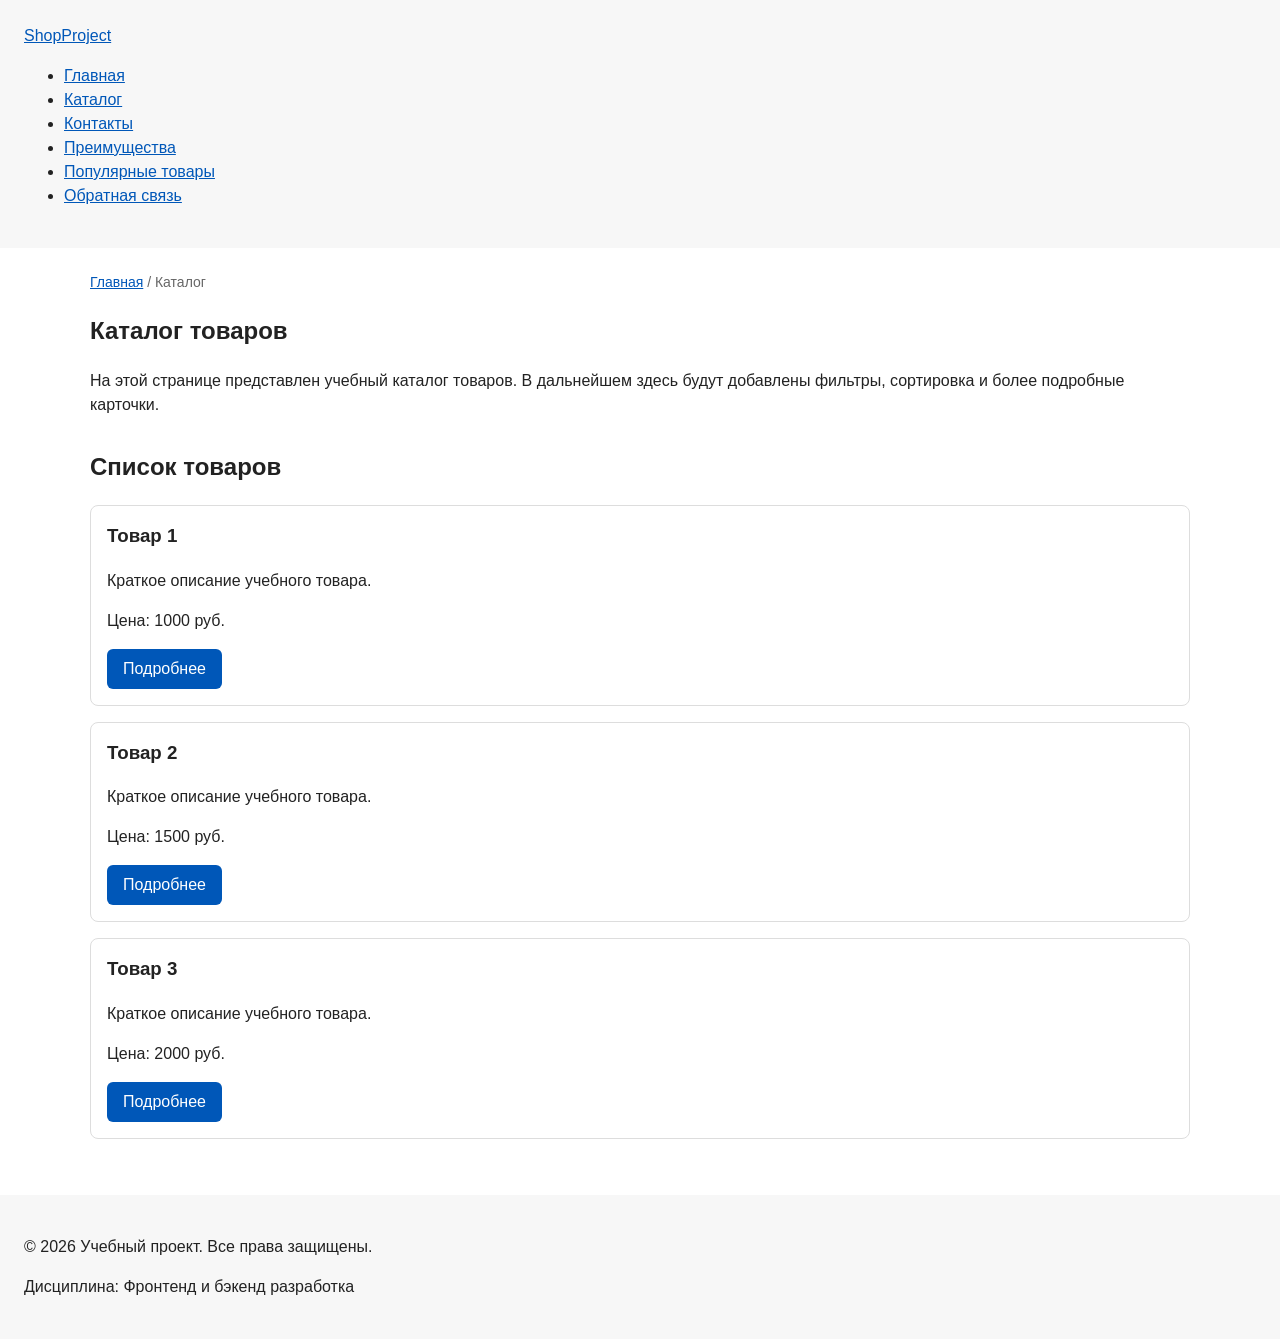
==== catalog.html @ e5fe0d96 "feat: add multi-page structure navigation and anchors" ====
<!DOCTYPE html>
<html lang="ru">
<head>
  <meta charset="UTF-8">
  <meta name="viewport" content="width=device-width, initial-scale=1.0">
  <meta name="description" content="Каталог товаров учебного интернет-магазина.">
  <title>Каталог товаров — Учебный интернет-магазин</title>
  <link rel="stylesheet" href="css/style.css">
</head>
<body>
  <header>
    <div class="site-header">
      <a class="site-logo" href="index.html">ShopProject</a>
      <nav class="site-nav" aria-label="Основная навигация">
        <ul class="site-nav__list">
          <li><a href="index.html">Главная</a></li>
          <li><a href="catalog.html">Каталог</a></li>
          <li><a href="contacts.html">Контакты</a></li>
          <li><a href="index.html#advantages">Преимущества</a></li>
          <li><a href="index.html#popular">Популярные товары</a></li>
          <li><a href="index.html#contacts">Обратная связь</a></li>
        </ul>
      </nav>
    </div>
  </header>

  <main>
    <nav class="breadcrumbs" aria-label="Хлебные крошки">
      <a href="index.html">Главная</a>
      <span>Каталог</span>
    </nav>

    <section class="section">
      <h1>Каталог товаров</h1>
      <p>
        На этой странице представлен учебный каталог товаров.
        В дальнейшем здесь будут добавлены фильтры, сортировка и более подробные карточки.
      </p>
    </section>

    <section class="section">
      <h2>Список товаров</h2>
      <article class="product-card">
        <h3>Товар 1</h3>
        <p>Краткое описание учебного товара.</p>
        <p>Цена: 1000 руб.</p>
        <a class="button" href="index.html#popular">Подробнее</a>
      </article>

      <article class="product-card">
        <h3>Товар 2</h3>
        <p>Краткое описание учебного товара.</p>
        <p>Цена: 1500 руб.</p>
        <a class="button" href="index.html#popular">Подробнее</a>
      </article>

      <article class="product-card">
        <h3>Товар 3</h3>
        <p>Краткое описание учебного товара.</p>
        <p>Цена: 2000 руб.</p>
        <a class="button" href="index.html#popular">Подробнее</a>
      </article>
    </section>
  </main>

  <footer>
    <p>&copy; 2026 Учебный проект. Все права защищены.</p>
    <p>Дисциплина: Фронтенд и бэкенд разработка</p>
  </footer>
</body>
</html>
---- css/style.css ----
/* ===============================
   1. Переменные проекта
   =============================== */

  :root {
  /* Основные цвета проекта */
  --color-bg: #ffffff;
  --color-text: #222222;
  --color-muted: #666666;
  --color-primary: #0057b8;
  --color-primary-dark: #003f86;
  --color-border: #dddddd;
  --color-surface: #f7f7f7;
  --color-surface-accent: #eef5ff;
  --color-danger: #b00020;
  --color-success: #168a2f;
  --color-success-bg: #eefaf0;
  --color-white: #ffffff;

  /* Отступы */
  --space-xs: 4px;
  --space-sm: 8px;
  --space-md: 16px;
  --space-lg: 24px;
  --space-xl: 32px;

  /* Скругления */
  --radius-sm: 6px;
  --radius-md: 8px;
  --radius-lg: 12px;

  /* Размеры */
  --container-width: 1100px;
}

/* ===============================
   2. Базовые стили
   =============================== */

* {
  box-sizing: border-box;
}

body {
  margin: 0;
  font-family: Arial, sans-serif;
  line-height: 1.5;
  color: var(--color-text);
  background-color: var(--color-bg);
}

header,
main,
footer {
  padding: var(--space-lg);
}

header {
  background-color: var(--color-surface);
}

footer {
  background-color: var(--color-surface);
}


/* ===============================
   3. Общие элементы интерфейса
   =============================== */

a {
  color: var(--color-primary);
}

a:hover {
  color: var(--color-primary-dark);
}

a:focus-visible {
  outline: 2px solid var(--color-primary);
  outline-offset: 3px;
}

.button {
  display: inline-block;
  padding: var(--space-sm) var(--space-md);
  color: var(--color-white);
  background-color: var(--color-primary);
  text-decoration: none;
  border: none;
  border-radius: var(--radius-sm);
  cursor: pointer;
}

.button:hover {
  background-color: var(--color-primary-dark);
}

.button:focus-visible {
  outline: 2px solid var(--color-primary);
  outline-offset: 3px;
}

.button:disabled {
  opacity: 0.6;
  cursor: not-allowed;
}

/* ===============================
   4. Компоненты страницы
   =============================== */

.hero {
  max-width: var(--container-width);
  margin: 0 auto var(--space-xl);
  padding: var(--space-xl) var(--space-lg);
  background-color: var(--color-surface-accent);
  border-radius: var(--radius-lg);
}

.section {
  max-width: var(--container-width);
  margin: 0 auto var(--space-xl);
}

.section h2 {
  margin-top: 0;
}

.product-card {
  margin-bottom: var(--space-md);
  padding: var(--space-md);
  border: 1px solid var(--color-border);
  border-radius: var(--radius-md);
  background-color: var(--color-bg);
}

.product-card:hover {
  border-color: var(--color-primary);
}

.product-card h3 {
  margin-top: 0;
}

.aside-info {
  max-width: var(--container-width);
  margin: 0 auto var(--space-xl);
  padding: var(--space-md);
  border-left: 4px solid var(--color-primary);
  background-color: var(--color-surface);
}

/* ===============================
   5. Форма и модальное окно
   =============================== */

.order-dialog {
  width: min(100% - 32px, 560px);
  padding: var(--space-lg);
  border: none;
  border-radius: var(--radius-lg);
}

.order-dialog::backdrop {
  background-color: rgba(0, 0, 0, 0.5);
}

.form-field {
  margin-bottom: var(--space-md);
}

.form-field label {
  display: block;
  margin-bottom: var(--space-xs);
}

.form-field input,
.form-field select,
.form-field textarea {
  width: 100%;
  padding: 10px 12px;
  border: 1px solid var(--color-border);
  border-radius: var(--radius-sm);
  font: inherit;
}

.form-field input[type="checkbox"] {
  width: auto;
}

.form-field small {
  display: block;
  margin-top: var(--space-xs);
  color: var(--color-muted);
}

.form-field input:hover,
.form-field select:hover,
.form-field textarea:hover {
  border-color: var(--color-primary);
}

.form-field input:focus-visible,
.form-field select:focus-visible,
.form-field textarea:focus-visible,
.form-actions button:focus-visible {
  outline: 2px solid var(--color-primary);
  outline-offset: 3px;
}

[aria-invalid="true"] {
  border-color: var(--color-danger);
}

.success-message {
  max-width: var(--container-width);
  margin: var(--space-lg) auto;
  padding: var(--space-md);
  border-left: 4px solid var(--color-success);
  background-color: var(--color-success-bg);
}

/* ===============================
   6. Навигация, якоря и хлебные крошки
   =============================== */
html {
  scroll-behavior: smooth;
}

:target {
  outline: 2px dashed var(--color-primary);
  outline-offset: 4px;
}

.breadcrumbs {
  max-width: var(--container-width);
  margin: 0 auto var(--space-md);
  font-size: 14px;
  color: var(--color-muted);
}

.breadcrumbs a {
  color: var(--color-primary);
}

.breadcrumbs span::before {
  content: " / ";
  color: var(--color-muted);
}
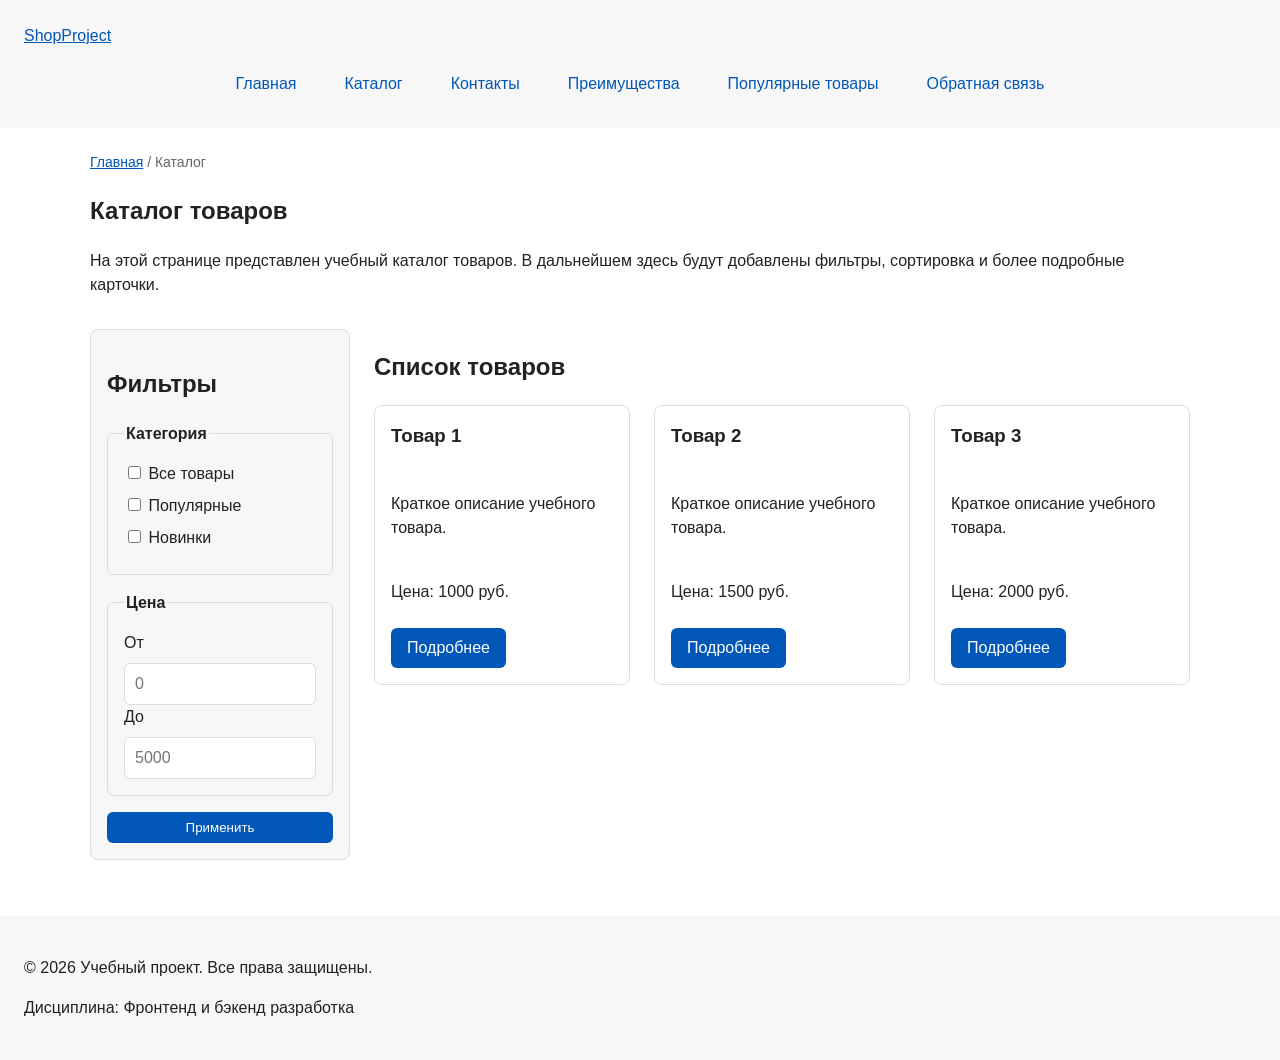
==== commit 1c285591: "feat: add flex navigation and grid catalog layout" ====
--- a/catalog.html
+++ b/catalog.html
@@ -38,8 +38,48 @@
       </p>
     </section>
 
-    <section class="section">
-      <h2>Список товаров</h2>
+    <section class="catalog-layout">
+  <aside class="catalog-filters">
+    <h2>Фильтры</h2>
+
+    <form class="filters-form" action="#" method="get">
+      <fieldset>
+        <legend>Категория</legend>
+
+        <label>
+          <input type="checkbox" name="category" value="all">
+          Все товары
+        </label>
+
+        <label>
+          <input type="checkbox" name="category" value="popular">
+          Популярные
+        </label>
+
+        <label>
+          <input type="checkbox" name="category" value="new">
+          Новинки
+        </label>
+      </fieldset>
+
+      <fieldset>
+        <legend>Цена</legend>
+
+        <label for="price-from">От</label>
+        <input id="price-from" name="price-from" type="number" min="0" placeholder="0">
+
+        <label for="price-to">До</label>
+        <input id="price-to" name="price-to" type="number" min="0" placeholder="5000">
+      </fieldset>
+
+      <button class="button" type="submit">Применить</button>
+    </form>
+  </aside>
+
+    <section class="catalog-products">
+    <h2>Список товаров</h2>
+
+    <div class="products-grid">
       <article class="product-card">
         <h3>Товар 1</h3>
         <p>Краткое описание учебного товара.</p>
@@ -60,7 +100,9 @@
         <p>Цена: 2000 руб.</p>
         <a class="button" href="index.html#popular">Подробнее</a>
       </article>
-    </section>
+    </div>
+  </section>
+</section>
   </main>
 
   <footer>
--- a/css/style.css
+++ b/css/style.css
@@ -128,11 +128,19 @@
 }
 
 .product-card {
-  margin-bottom: var(--space-md);
+  display: flex;
+  flex-direction: column;
+  gap: var(--space-sm);
+  margin-bottom: 0;
   padding: var(--space-md);
   border: 1px solid var(--color-border);
   border-radius: var(--radius-md);
   background-color: var(--color-bg);
+}
+
+.product-card .button {
+  margin-top: auto;
+  align-self: flex-start;
 }
 
 .product-card:hover {
@@ -249,3 +257,82 @@
   color: var(--color-muted);
 }
 
+.site-nav__list {
+  display: flex;
+  flex-wrap: wrap;
+  justify-content: center;
+  align-items: center;
+  gap: var(--space-md);
+  padding: 0;
+  margin: var(--space-md) 0 0;
+  list-style: none;
+}
+
+.site-nav__list a {
+  display: inline-block;
+  padding: var(--space-sm) var(--space-md);
+  color: var(--color-primary);
+  text-decoration: none;
+  border-radius: var(--radius-sm);
+}
+
+.site-nav__list a:hover {
+  color: var(--color-white);
+  background-color: var(--color-primary);
+}
+
+.products-grid {
+  display: grid;
+  grid-template-columns: repeat(3, 1fr);
+  gap: var(--space-lg);
+}
+
+.catalog-layout {
+  max-width: var(--container-width);
+  margin: 0 auto var(--space-xl);
+  display: grid;
+  grid-template-columns: 260px 1fr;
+  grid-template-areas: "filters products";
+  gap: var(--space-lg);
+}
+
+.catalog-filters {
+  grid-area: filters;
+  padding: var(--space-md);
+  border: 1px solid var(--color-border);
+  border-radius: var(--radius-md);
+  background-color: var(--color-surface);
+}
+
+.catalog-products {
+  grid-area: products;
+}
+
+.filters-form {
+  display: grid;
+  gap: var(--space-md);
+}
+
+.filters-form fieldset {
+  margin: 0;
+  padding: var(--space-md);
+  border: 1px solid var(--color-border);
+  border-radius: var(--radius-sm);
+}
+
+.filters-form legend {
+  font-weight: 700;
+}
+
+.filters-form label {
+  display: block;
+  margin-bottom: var(--space-sm);
+}
+
+.filters-form input[type="number"] {
+  width: 100%;
+  padding: 8px 10px;
+  border: 1px solid var(--color-border);
+  border-radius: var(--radius-sm);
+  font: inherit;
+}
